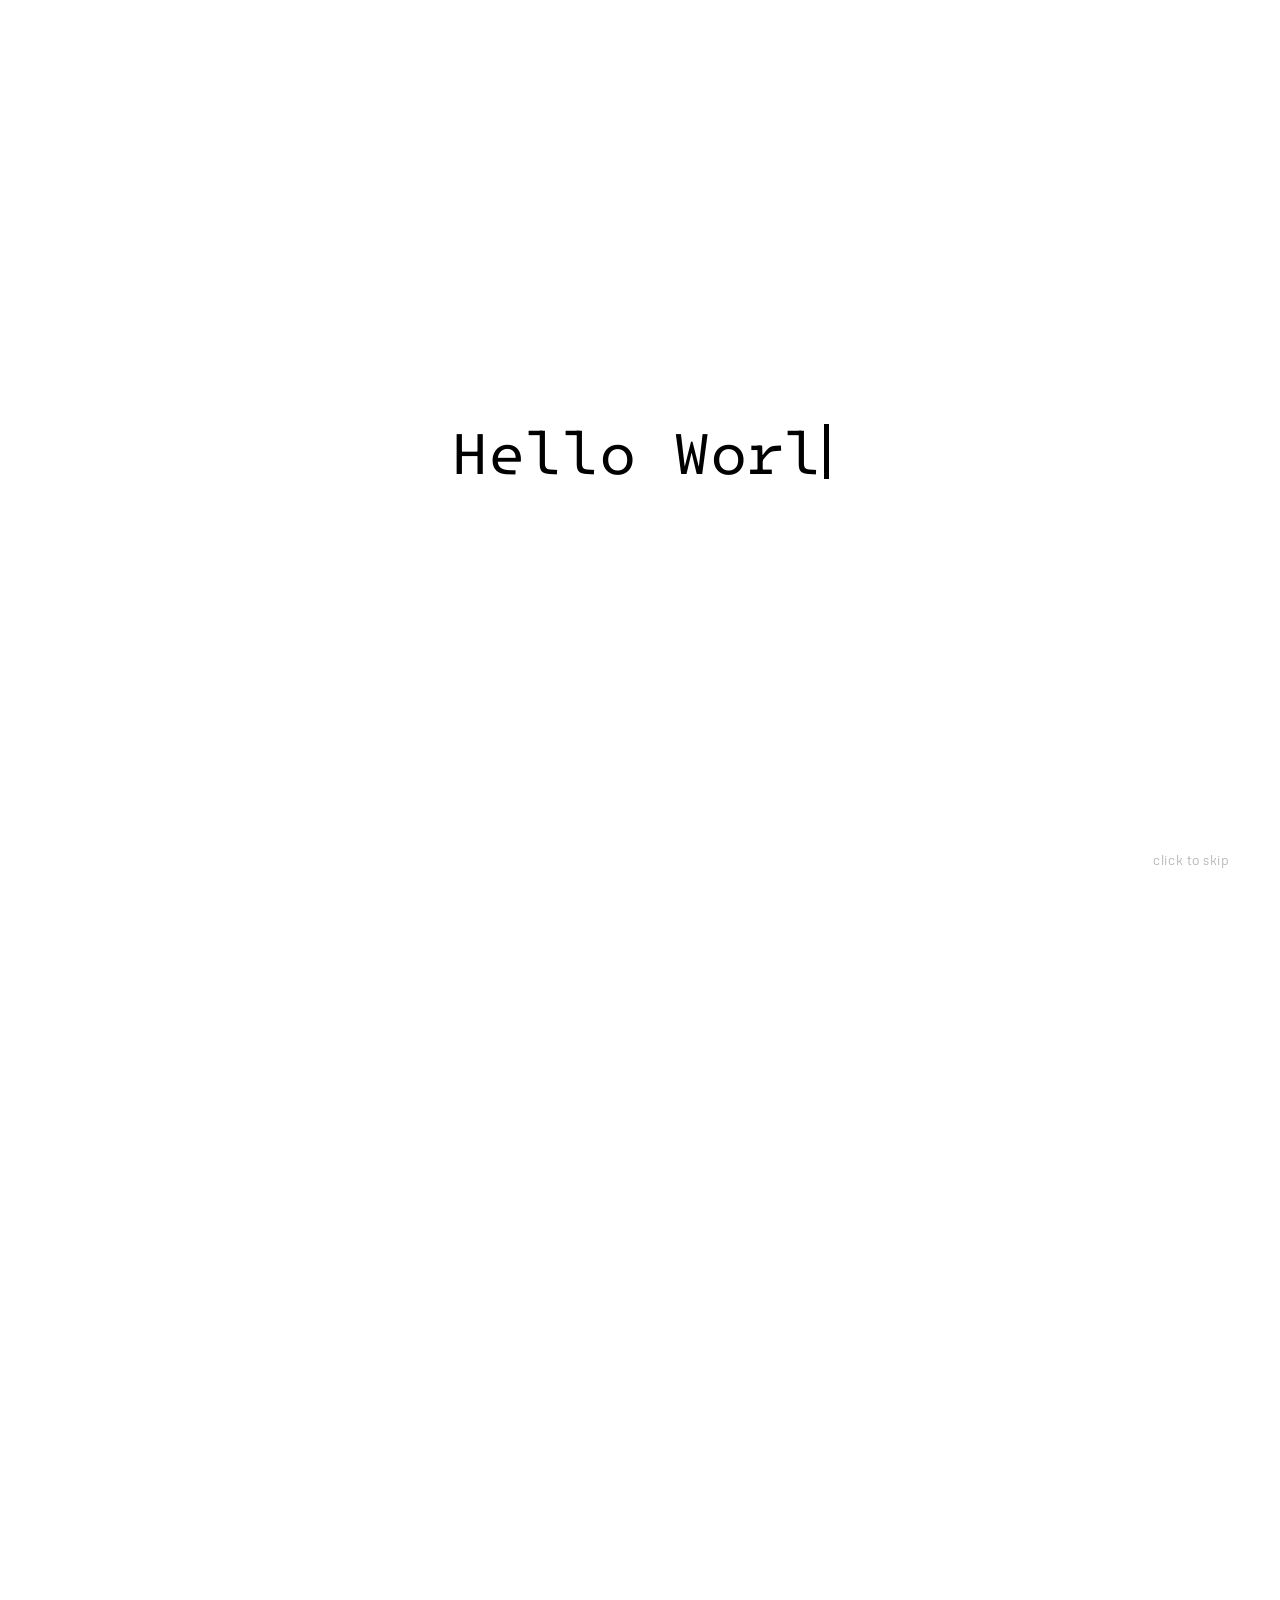
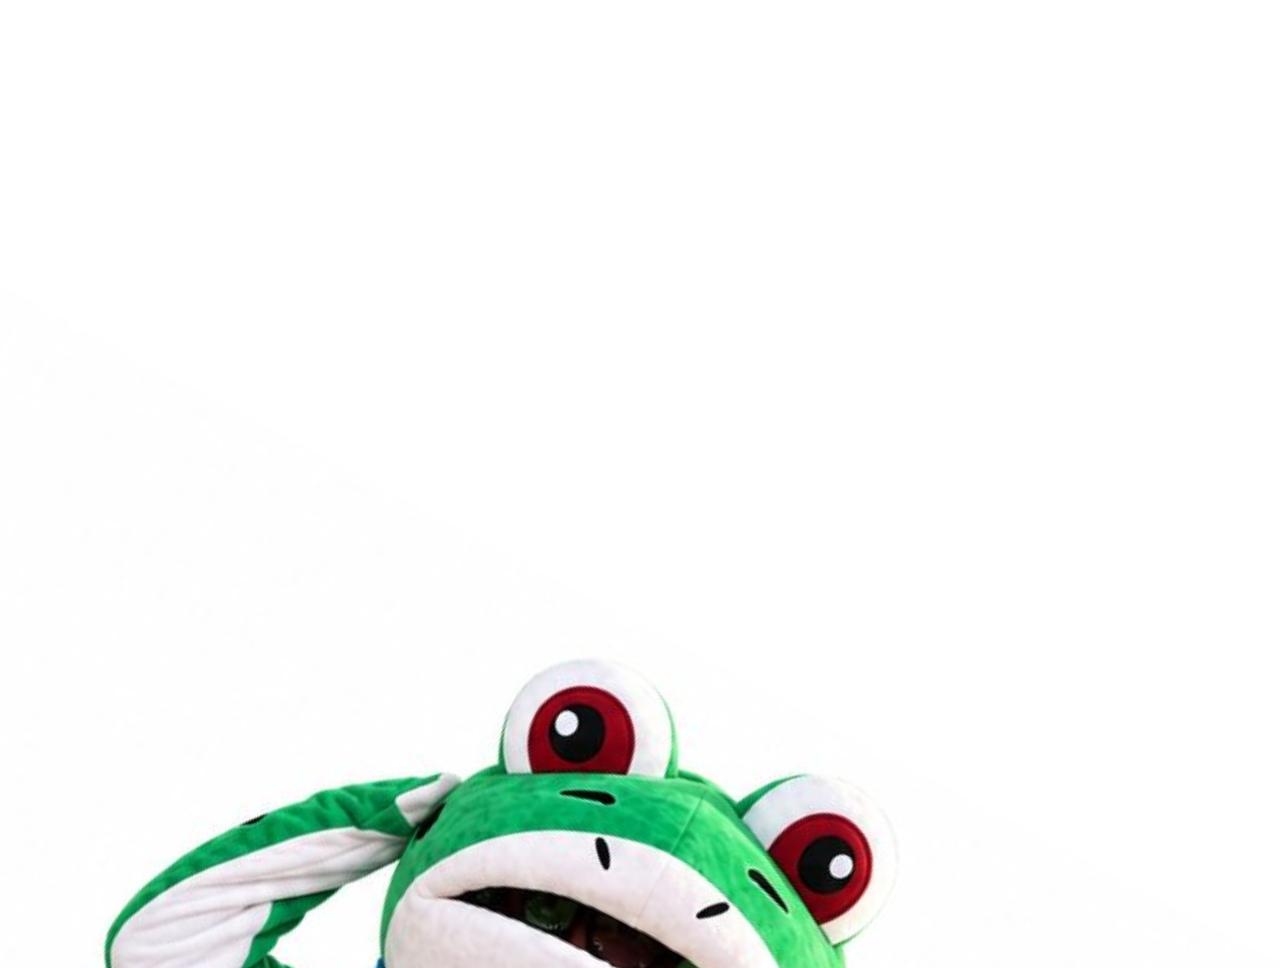
==== index.html @ e757a176 "D1: build EBADUDU site from Figma direction 1, with all 17 works Based on prolilab/D1 (begin animati" ====
<!doctype html>
<html lang="en">
<head>
<meta charset="utf-8">
<meta name="viewport" content="width=device-width, initial-scale=1">
<title>EBADUDU — Zihe Wang</title>
<link rel="preconnect" href="https://fonts.googleapis.com">
<link rel="preconnect" href="https://fonts.gstatic.com" crossorigin>
<link href="https://fonts.googleapis.com/css2?family=Intel+One+Mono&family=Margarine&family=Metrophobic&display=swap" rel="stylesheet">
<link rel="stylesheet" href="style.css">
</head>
<body class="intro-on">

<nav class="nav">
  <a class="logo" href="index.html">EBADUDU</a>
  <ul>
    <li><a href="work.html">WORK</a></li>
    <li><a href="#">PLAY AREA</a></li>
    <li><a href="#contact">ABOUT ME</a></li>
  </ul>
</nav>

<!-- Begin animation: Hello World → strike → frog + "Hi, I'm Zihe." -->
<div class="intro" id="intro" aria-hidden="true">
  <div class="stage">
    <div class="hello" id="hello">
      <span id="hello-text"></span><span class="caret"></span>
      <i class="strike"></i>
      <img class="frog" id="frog" src="assets/frog.png" alt="">
    </div>
    <div class="hi-wrap" id="hi-wrap">
      <span class="hi" id="hi">Hi, I'm Zihe.</span>
    </div>
  </div>
  <span class="skip">click to skip</span>
</div>

<main class="page">
  <h1 class="headline">
    <!-- data-piece: where each piece of the intro's "Hi, I'm Zihe." lands; .extra grows in after -->
    <span class="line"><span class="reveal"><span data-piece="hi">Hi</span><span class="extra">iiiiii</span><span data-piece="comma">,</span></span></span>
    <span class="line"><span class="reveal" style="--d:.08s"><span data-piece="name">I'm Zihe</span><span class="extra"> Wang</span></span></span>
  </h1>

  <!-- filled from FEATURED in data.js: small · large / large · small -->
  <section class="grid" id="featured"></section>
</main>

<!-- Ending: "Get in touch" — the frog rises as you scroll in -->
<section class="contact" id="contact">
  <div class="contact-photo" aria-hidden="true"><img src="assets/frog-photo.jpg" alt=""></div>
  <p class="contact-text reveal">
    <span class="label">Get in touch</span>
    <a href="mailto:ebadudu1234@gmail.com">ebadudu1234@gmail.com</a>
  </p>
</section>

<script src="media.js"></script>
<script src="data.js"></script>
<script src="main.js"></script>
</body>
</html>
---- style.css ----
/* ============ Tokens (from Figma "direction 1", 1512px frame) ============ */
:root {
  --bg: #ffffff;
  --ink: #000000;
  --muted: #6c6c6c;
  --faint: #b7b7b7;
  --soft: #cccccc;
  --line: #e4e4e4;
  --block: #d9d9d9;

  --font-display: 'Margarine', 'Comic Sans MS', cursive;
  --font-ui: 'Metrophobic', 'Helvetica Neue', Arial, sans-serif;
  --font-mono: 'Intel One Mono', ui-monospace, Menlo, monospace;

  /* 60px side margin on a 1512 frame, scales down on small screens */
  --gutter: clamp(16px, 3.97vw, 60px);
  /* 1 Figma px at the current viewport width */
  --u: calc(100vw / 1512);
  --ease-out: cubic-bezier(.22, 1, .36, 1);
  --ease-spring: cubic-bezier(.34, 1.56, .64, 1);
}

* { box-sizing: border-box; }
html, body { margin: 0; }
body {
  background: var(--bg);
  color: var(--ink);
  font-family: var(--font-ui);
  -webkit-font-smoothing: antialiased;
  overflow-x: hidden;
}
a { color: inherit; text-decoration: none; }
img, video { display: block; max-width: 100%; }

/* ============ Nav ============ */
.nav {
  position: fixed;
  inset: 0 0 auto 0;
  z-index: 50;
  display: flex;
  justify-content: space-between;
  align-items: center;
  padding: 47px var(--gutter) 0;
  pointer-events: none;
  transition: transform .5s var(--ease-out), background .3s, padding .3s;
}
.nav > * { pointer-events: auto; }
/* once the page scrolls, the bar gets a white backing (so it never sits on top of
   images) and tucks away while scrolling down */
.nav.is-scrolled { background: var(--bg); padding-top: 20px; padding-bottom: 18px; pointer-events: auto; }
.nav.is-hidden { transform: translateY(-100%); }
.logo {
  font-family: var(--font-display);
  font-size: 18px;
}
.nav ul {
  display: flex;
  gap: clamp(20px, 3.4vw, 52px);
  list-style: none;
  margin: 0;
  padding: 0;
}
.nav ul a {
  position: relative;
  font-size: 18px;
  white-space: nowrap;
}
/* underline that draws on hover / stays on the current page */
.nav ul a::after {
  content: '';
  position: absolute;
  left: 0; right: 0; bottom: -3px;
  height: 1px;
  background: currentColor;
  transform: scaleX(0);
  transform-origin: right;
  transition: transform .45s var(--ease-out);
}
.nav ul a:hover::after,
.nav ul a[aria-current="page"]::after {
  transform: scaleX(1);
  transform-origin: left;
}

/* ============ Tag pills (BRAND / VIDEO …) ============ */
.tags {
  display: flex;
  flex-wrap: wrap;
  gap: 12px;
  list-style: none;
  margin: 0;
  padding: 0;
}
.tags li, .chip {
  display: inline-flex;
  align-items: center;
  height: 23px;
  padding: 0 13px;
  border: 1px solid var(--ink);
  border-radius: 12.5px;
  font-family: var(--font-ui);
  font-size: 12px;
  line-height: 1;
  white-space: nowrap;
}

/* ============ Intro ("begin animation") ============ */
.intro {
  position: fixed;
  inset: 0;
  z-index: 40;
  background: var(--bg);
  display: grid;
  place-items: center;
  cursor: pointer;
  transition: opacity .8s ease;
}
/* curtain fades away while "Hi, I'm Zihe." flies to the headline */
.intro.is-leaving { opacity: 0; pointer-events: none; }
.intro.is-gone { display: none; }

/* header stays hidden while the intro plays, then fades in */
.logo, .nav ul { transition: opacity .6s ease, transform .6s var(--ease-out); }
body.intro-on .logo { opacity: 0; }
body.intro-on .nav ul { opacity: 0; transform: translateY(-8px); }
.nav ul { transition-delay: .15s; }

/* Hello World + frog step aside before the fly */
.hello { transition: opacity .45s ease, transform .6s var(--ease-out); }
.stage.clear .hello { opacity: 0; transform: translateX(-.4em); }

/* the travelling copy of "Hi, I'm Zihe." */
.fly {
  position: fixed;
  z-index: 60;
  margin: 0;
  font-family: var(--font-display);
  line-height: normal;
  white-space: nowrap;
  transform-origin: 0 0;
  pointer-events: none;
  will-change: transform;
}

.stage {
  display: flex;
  align-items: center;
  font-size: clamp(34px, 4.76vw, 72px); /* 72px at 1512 */
}

.hello {
  position: relative;
  font-family: var(--font-mono);
  white-space: nowrap;
}
.hello .caret {
  display: inline-block;
  width: .08em;
  height: .9em;
  margin-left: .04em;
  vertical-align: -.08em;
  background: var(--ink);
  animation: blink .9s steps(1) infinite;
}
.hello.typed .caret { opacity: 0; animation: none; }
@keyframes blink { 50% { opacity: 0; } }

/* the strike-through line (Vector 1) */
.strike {
  position: absolute;
  left: -.29em; right: -.29em;
  top: 56%;
  height: 3px;
  background: var(--ink);
  transform: scaleX(0);
  transform-origin: left;
  transition: transform .6s cubic-bezier(.65, 0, .35, 1);
  z-index: 2;
}
.hello.struck .strike { transform: scaleX(1); }

/* frog pops up over "Hello World" */
.frog {
  position: absolute;
  left: 50%;
  top: 50%;
  width: 5em;        /* 360 / 72 */
  height: auto;
  translate: -50% -48%;
  z-index: 3;
  opacity: 0;
  transform: translateY(1.2em) scale(.4) rotate(-12deg);
  transform-origin: 50% 90%;
  pointer-events: none;
  transition: transform .8s var(--ease-spring), opacity .25s ease;
}
.frog.in { opacity: 1; transform: none; }
.frog.in.wiggle { animation: wiggle 1.4s ease-in-out infinite; }
@keyframes wiggle {
  0%, 100% { transform: rotate(0); }
  25% { transform: rotate(-5deg); }
  75% { transform: rotate(5deg); }
}

/* "Hi, I'm Zihe." — width grows from 0, which pushes Hello World left */
.hi-wrap {
  width: 0;
  overflow: hidden;
  transition: width .9s var(--ease-out);
}
.hi {
  display: inline-block;
  padding-left: .95em;  /* ~68px gap from Figma */
  font-family: var(--font-display);
  white-space: nowrap;
}
.hi span {
  display: inline-block;
  opacity: 0;
  transform: translateY(.5em) rotate(8deg);
  transition: transform .6s var(--ease-spring), opacity .3s ease;
}
.hi.show span { opacity: 1; transform: none; }

.skip {
  position: absolute;
  right: var(--gutter);
  bottom: 32px;
  font-size: 13px;
  color: var(--faint);
  letter-spacing: .04em;
}

/* ============ Main page ============ */
.page {
  padding: 163px var(--gutter) 160px;
}
.headline {
  margin: 0;
  font-family: var(--font-display);
  font-weight: 400;
  font-size: clamp(44px, 4.76vw, 72px);
  line-height: 1.2;
}
.headline .line { display: block; overflow: hidden; }
.headline .line > span { display: inline-block; }

.grid {
  display: grid;
  row-gap: clamp(32px, 3.04vw, 46px);
  margin-top: clamp(40px, 6.3vw, 96px);
}
/* row 2 flips the column widths; 36px gutter on the 1512 frame */
.row {
  display: grid;
  column-gap: clamp(16px, 2.38vw, 36px);
  align-items: start;
}
.row-1 { grid-template-columns: 472fr 884fr; }
.row-2 { grid-template-columns: 884fr 472fr; }

.card { display: block; }
.card-media {
  position: relative;
  background: var(--block);
  overflow: hidden;
}
.card.sm .card-media { aspect-ratio: 472 / 334; }
.card.lg .card-media { aspect-ratio: 884 / 556; }
.card-media img {
  width: 100%;
  height: 100%;
  object-fit: cover;
  transition: transform .9s var(--ease-out), filter .5s;
}
.card:hover .card-media img { transform: scale(1.035); filter: brightness(.96); }
.card-title {
  margin: 16px 0 8px;
  font-size: 18px;
}

/* ============ Ending: "Get in touch" (main page end ANIMATION) ============ */
.contact {
  position: relative;
  height: max(calc(982 * var(--u)), 100svh);
  overflow: hidden;
}
.contact-text {
  position: relative;
  z-index: 2;
  margin: 0;
  padding: max(calc(166 * var(--u)), 120px) var(--gutter) 0 calc(var(--gutter) + 20 * var(--u));
  font-family: var(--font-display);
  font-weight: 400;
  line-height: normal;
}
.contact-text span { display: block; }
.contact-text .label { color: var(--soft); font-size: clamp(28px, 3.17vw, 48px); }
.contact-text a {
  font-size: clamp(26px, 4.23vw, 64px);
  overflow-wrap: anywhere;
  background: linear-gradient(currentColor, currentColor) 0 100% / 0 2px no-repeat;
  transition: background-size .5s var(--ease-out);
}
.contact-text a:hover { background-size: 100% 2px; }
/* the frog photo rises and slides right as you scroll in (frame 1 → frame 2) */
.contact-photo {
  position: absolute;
  left: calc(-1252 * var(--u));
  top: calc(179 * var(--u));
  width: calc(3196 * var(--u));
  height: calc(3196 * var(--u));
  display: grid;
  place-items: center;
  pointer-events: none;
  transform: translate(calc(286 * var(--u) * var(--p, 0)), calc(-396 * var(--u) * var(--p, 0)));
  will-change: transform;
}
.contact-photo img {
  width: calc(2364 * var(--u));
  max-width: none;
  rotate: 27.93deg;
  /* the photo's off-white backdrop melts into the page */
  mix-blend-mode: multiply;
}

/* ============ Work page ============ */
.work {
  display: grid;
  grid-template-columns: minmax(0, 842fr) minmax(220px, 317fr);
  column-gap: clamp(40px, 12.2vw, 185px);
  padding: 94px calc(var(--gutter) + clamp(0px, 3.1vw, 47px)) 140px var(--gutter);
}
.filters {
  display: flex;
  flex-wrap: wrap;
  gap: 12px;
  margin: 0 0 54px;
  padding: 0;
  list-style: none;
}
.chip {
  background: none;
  color: var(--ink);
  cursor: pointer;
  transition: background .25s, color .25s;
}
.chip:hover { background: #f2f2f2; }
.chip[aria-pressed="true"] { background: var(--ink); color: var(--bg); }

.year-group { padding-bottom: 20px; }
.year-group + .year-group { border-top: 1px solid var(--line); padding-top: 12px; }
.year-group[hidden] { display: none; }
.year {
  margin: 0 0 16px;
  font-size: 18px;
  font-weight: 400;
  color: var(--faint);
}
.work-items { list-style: none; margin: 0; padding: 0; display: grid; gap: 12px; }
.work-items > li[hidden] { display: none; }
.work-link {
  display: inline-flex;
  align-items: center;
  gap: 32px;
  min-height: 23px;
  font-size: 18px;
  color: var(--muted);
  transition: color .3s;
}
.work-link .name { position: relative; }
.work-link .name::after {
  content: '';
  position: absolute;
  left: 0; right: 0; bottom: -2px;
  height: 1px;
  background: var(--ink);
  transform: scaleX(0);
  transform-origin: left;
  transition: transform .4s var(--ease-out);
}
.work-link .tags { gap: 12px; opacity: 0; transform: translateX(-8px); transition: opacity .3s, transform .45s var(--ease-out); }
.work-link.active { color: var(--ink); }
.work-link.active .name::after { transform: scaleX(1); }
.work-link.active .tags { opacity: 1; transform: none; }

.preview-col {
  position: sticky;
  top: 140px;
  align-self: start;
  margin-top: 121px;
  container-type: inline-size;
}
/* box follows the cover's proportions (--r = w / h, set from JS); very tall
   covers shrink in width so the box never grows past 70% of the screen */
.preview {
  --r: calc(317 / 397);
  --w: min(100cqw, calc(70vh * var(--r)));
  position: relative;
  width: var(--w);
  height: calc(var(--w) / var(--r));
  background: var(--block);
  overflow: hidden;
  transition: width .55s var(--ease-out), height .55s var(--ease-out);
}
.preview img, .preview video {
  position: absolute;
  inset: 0;
  width: 100%;
  height: 100%;
  object-fit: cover;
  transition: opacity .35s ease, transform .6s var(--ease-out);
}
.preview.swap img, .preview.swap video { opacity: 0; transform: scale(1.04); }

/* ============ Project page (TITLE PAGE) ============ */
.project {
  padding: 130px var(--gutter) 140px;
  --gap: clamp(16px, 2.12vw, 32px);
}
.p-hero {
  margin: 0;
  aspect-ratio: 1392 / 772;
  background: var(--block);
  overflow: hidden;
}
.p-hero img, .p-hero video { width: 100%; height: 100%; object-fit: cover; }
.p-hero.contain { background: #f3f3f3; }
.p-hero.contain img { object-fit: contain; }
.p-title {
  margin: var(--gap) 0 9px;
  font-family: var(--font-ui);
  font-weight: 400;
  font-size: clamp(40px, 4.76vw, 72px);
  line-height: normal;
  text-transform: uppercase;
}
.p-body { display: grid; gap: var(--gap); margin-top: var(--gap); }
.p-row { display: flex; gap: var(--gap); align-items: flex-start; }
.p-row > figure { margin: 0; background: var(--block); overflow: hidden; }
.p-row img, .p-row video { width: 100%; height: 100%; object-fit: cover; }
/* lead: image left (795/1392), text right (457/1392) */
.p-lead { justify-content: space-between; }
.p-lead > figure { flex: 0 0 57.1%; }
.p-tail { justify-content: space-between; }
.p-tail > figure { flex: 0 0 44.3%; }
.p-text {
  flex: 0 0 32.8%;
  margin: 6px 0 0;
  font-size: 18px;
  line-height: 1.45;
  color: var(--muted);
}
/* gallery rows: every image in a row gets the same height, widths follow each aspect ratio */
.p-pair > figure { flex: var(--r) 1 0; aspect-ratio: var(--r); }
.p-single { justify-content: center; }
.p-single > figure { width: min(100%, calc(85vh * var(--r))); aspect-ratio: var(--r); }
.p-next {
  display: flex;
  justify-content: space-between;
  align-items: baseline;
  margin-top: clamp(80px, 9vw, 140px);
  padding-top: 20px;
  border-top: 1px solid var(--line);
  font-size: 18px;
  color: var(--muted);
}
.p-next a { color: var(--ink); font-size: clamp(24px, 3.17vw, 48px); transition: transform .5s var(--ease-out); display: inline-block; }
.p-next a:hover { transform: translateX(8px); }
.p-missing { padding-top: 40vh; text-align: center; color: var(--muted); }

/* ============ Reveal-on-load / scroll ============ */
.reveal {
  opacity: 0;
  transform: translateY(40px);
  transition: opacity .9s var(--ease-out), transform .9s var(--ease-out);
  transition-delay: var(--d, 0s);
}
.reveal.is-in { opacity: 1; transform: none; }
.headline .line > span.reveal { transform: translateY(105%); opacity: 1; }
.headline .line > span.reveal.is-in { transform: none; }

/* intro morph: headline is laid out in place but its pieces wait for the flying copies */
.headline.morph .line > span.reveal { transform: none; transition: none; }
.headline.morph [data-piece] { visibility: hidden; }
.headline.morph.landed [data-piece] { visibility: visible; }
.headline .extra span { display: inline-block; }
.headline.morph .extra span {
  opacity: 0;
  transform: translateY(.25em) scale(.5);
  transition: opacity .3s ease, transform .55s var(--ease-spring);
}
.headline.morph.landed .extra span { opacity: 1; transform: none; }

/* ============ Small screens ============ */
@media (max-width: 720px) {
  :root { --u: calc(100vw / 700); }
  .nav { padding-top: 24px; }
  .logo, .nav ul a { font-size: 14px; }
  .nav ul { gap: 16px; }
  /* intro stacks vertically on phones */
  .stage { flex-direction: column; font-size: 10vw; }
  .hi-wrap { width: auto !important; }
  .hi { padding-left: 0; margin-top: 1.6em; }
  .frog { width: 3.8em; }
  .page { padding-top: 110px; padding-bottom: 80px; }
  .row-1, .row-2 { grid-template-columns: 1fr; row-gap: 32px; }
  .card.sm .card-media, .card.lg .card-media { aspect-ratio: 4 / 3; }
  .work { grid-template-columns: 1fr; padding-top: 80px; }
  .work-link { flex-wrap: wrap; gap: 8px 16px; }
  .work-link .tags { opacity: 1; transform: none; }
  .preview-col { display: none; }
  .project { padding-top: 90px; }
  .p-row { flex-direction: column; }
  .p-row > figure, .p-text { flex: none; width: 100%; }
  .p-pair > figure { flex: none; }
  .p-tail { flex-direction: column-reverse; }
}

@media (prefers-reduced-motion: reduce) {
  *, *::before, *::after { transition-duration: 0s !important; animation: none !important; }
  .contact-photo { --p: 1; }  /* rest on the final frame */
}
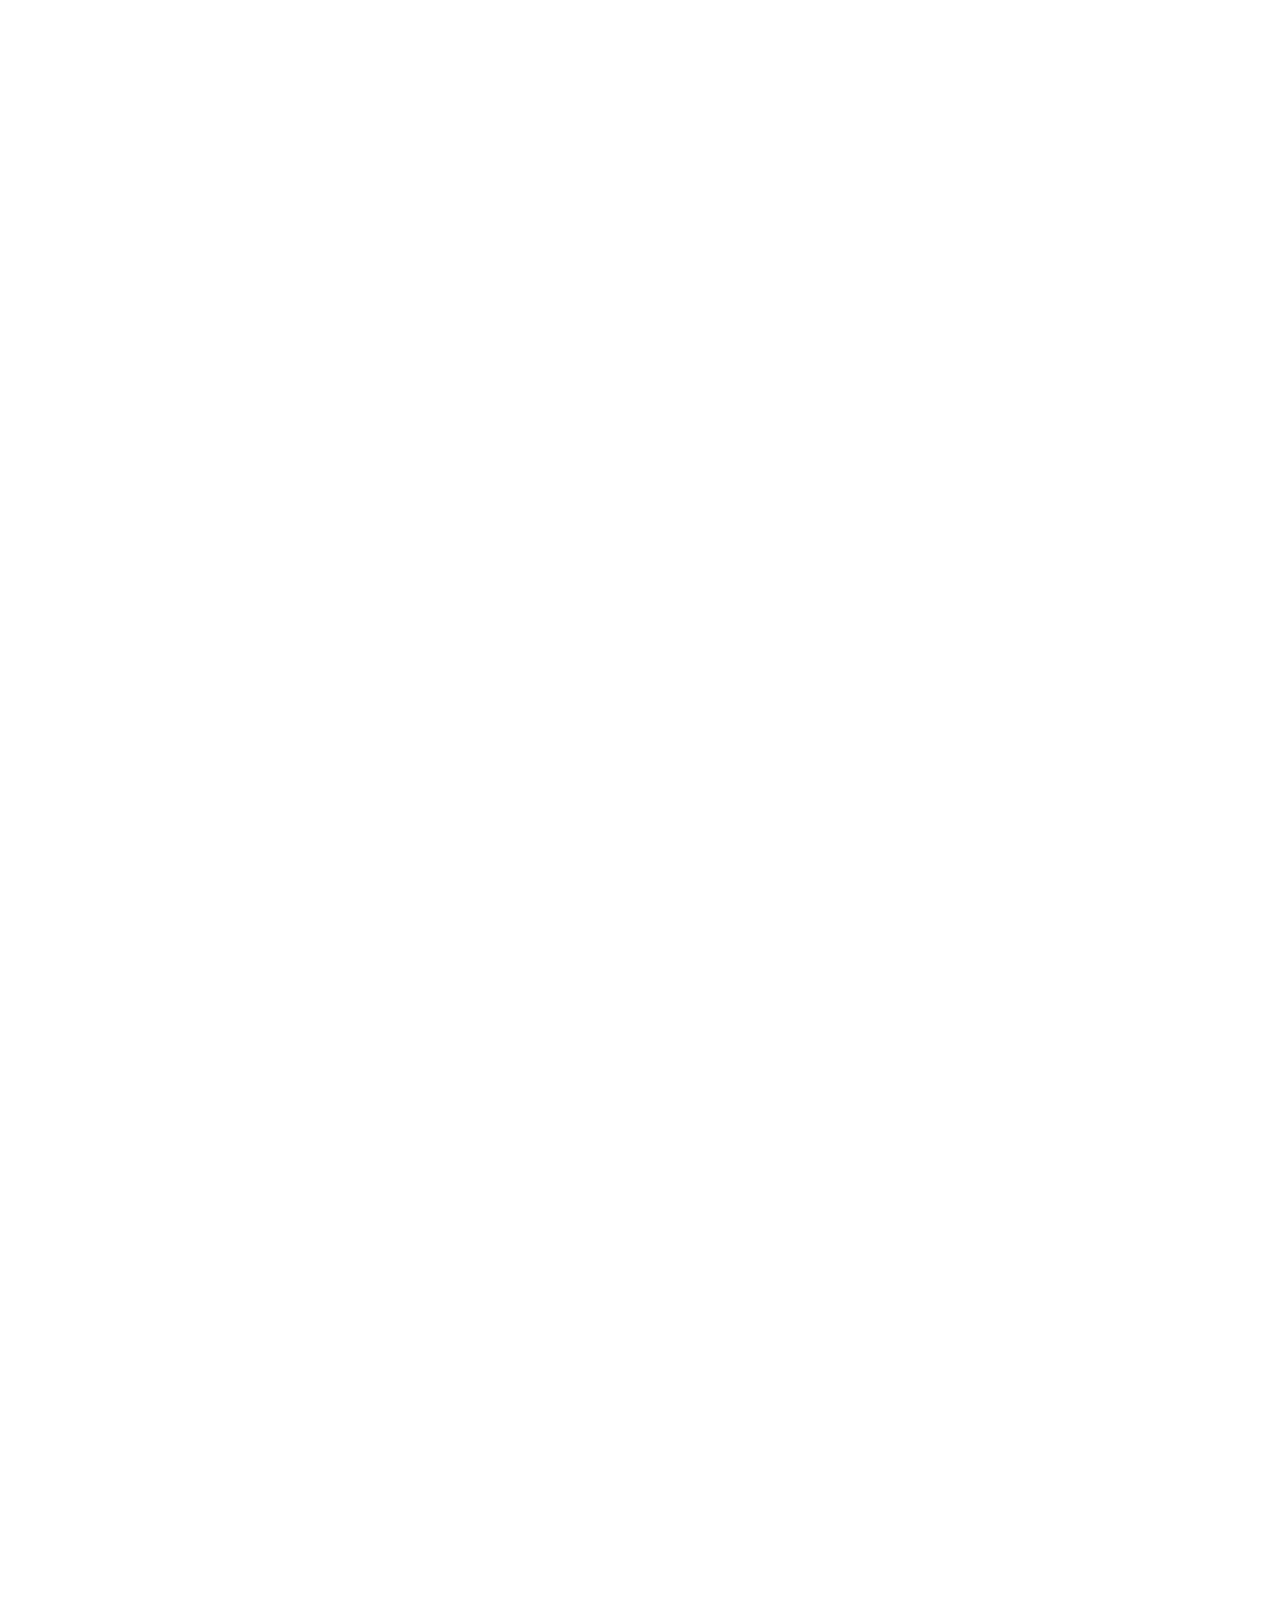
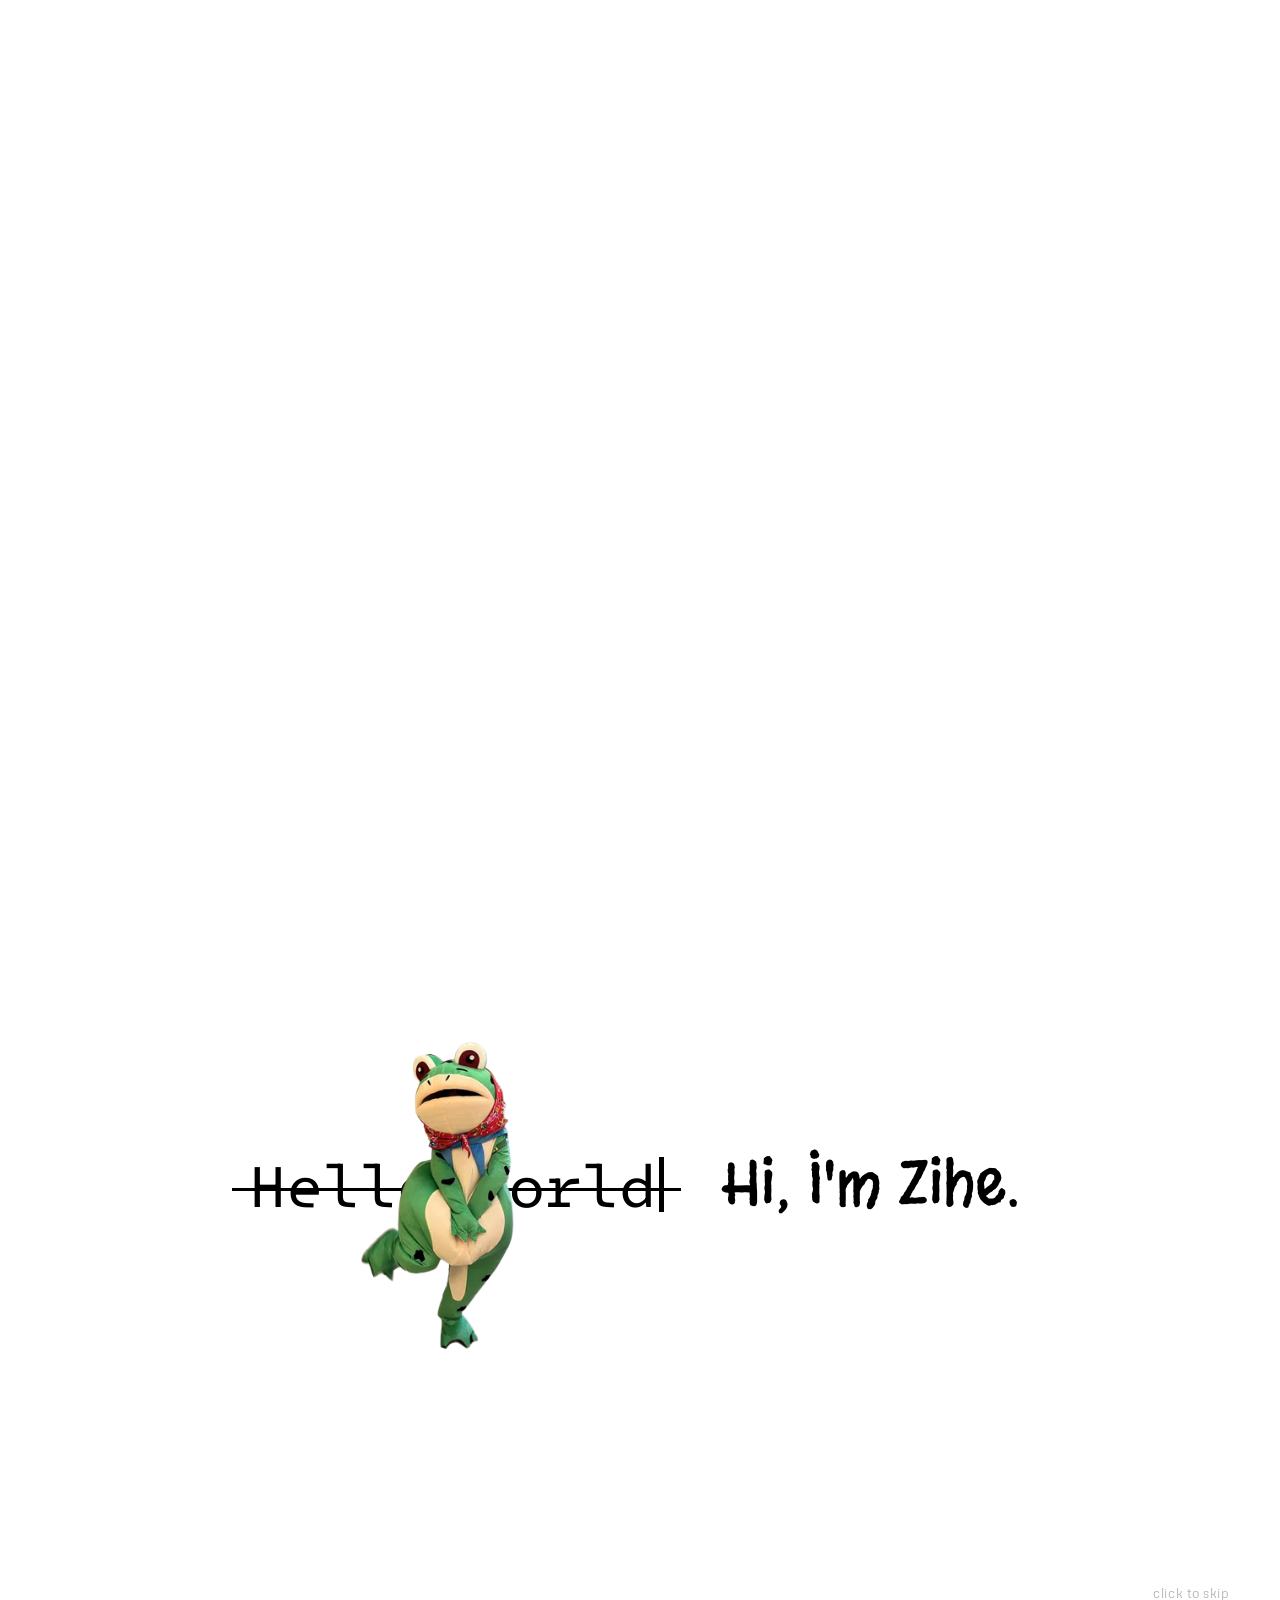
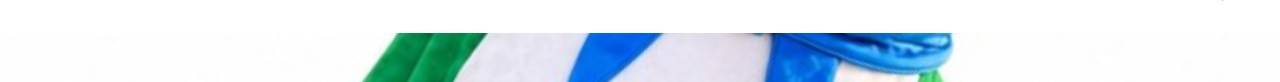
==== commit 85afef77: "About Me pages for D1 (Version 1) and D2 (Version 2) - D1 about.html: "Warning: I Run on Toy Energy"" ====
--- a/index.html
+++ b/index.html
@@ -16,7 +16,7 @@
   <ul>
     <li><a href="work.html">WORK</a></li>
     <li><a href="#">PLAY AREA</a></li>
-    <li><a href="#contact">ABOUT ME</a></li>
+    <li><a href="about.html">ABOUT ME</a></li>
   </ul>
 </nav>
 
--- a/style.css
+++ b/style.css
@@ -49,6 +49,7 @@
    images) and tucks away while scrolling down */
 .nav.is-scrolled { background: var(--bg); padding-top: 20px; padding-bottom: 18px; pointer-events: auto; }
 .nav.is-hidden { transform: translateY(-100%); }
+body.on-contact .nav { transform: none; }
 .logo {
   font-family: var(--font-display);
   font-size: 18px;
@@ -126,7 +127,7 @@
 .nav ul { transition-delay: .15s; }
 
 /* Hello World + frog step aside before the fly */
-.hello { transition: opacity .45s ease, transform .6s var(--ease-out); }
+.hello { transition: opacity .3s ease, transform .4s var(--ease-out); }
 .stage.clear .hello { opacity: 0; transform: translateX(-.4em); }
 
 /* the travelling copy of "Hi, I'm Zihe." */
@@ -174,7 +175,7 @@
   background: var(--ink);
   transform: scaleX(0);
   transform-origin: left;
-  transition: transform .6s cubic-bezier(.65, 0, .35, 1);
+  transition: transform .35s cubic-bezier(.65, 0, .35, 1);
   z-index: 2;
 }
 .hello.struck .strike { transform: scaleX(1); }
@@ -192,7 +193,7 @@
   transform: translateY(1.2em) scale(.4) rotate(-12deg);
   transform-origin: 50% 90%;
   pointer-events: none;
-  transition: transform .8s var(--ease-spring), opacity .25s ease;
+  transition: transform .5s var(--ease-spring), opacity .2s ease;
 }
 .frog.in { opacity: 1; transform: none; }
 .frog.in.wiggle { animation: wiggle 1.4s ease-in-out infinite; }
@@ -206,7 +207,7 @@
 .hi-wrap {
   width: 0;
   overflow: hidden;
-  transition: width .9s var(--ease-out);
+  transition: width .55s var(--ease-out);
 }
 .hi {
   display: inline-block;
@@ -218,7 +219,7 @@
   display: inline-block;
   opacity: 0;
   transform: translateY(.5em) rotate(8deg);
-  transition: transform .6s var(--ease-spring), opacity .3s ease;
+  transition: transform .4s var(--ease-spring), opacity .2s ease;
 }
 .hi.show span { opacity: 1; transform: none; }
 
@@ -271,18 +272,57 @@
   width: 100%;
   height: 100%;
   object-fit: cover;
-  transition: transform .9s var(--ease-out), filter .5s;
 }
 .card:hover .card-media img { transform: scale(1.035); filter: brightness(.96); }
+.card:hover .card-media video { transform: scale(1.035); }
+
+/* hover trinket: a small object from the hovered work trails the cursor (JS moves .trinket) */
+.trinket {
+  position: fixed;
+  left: 0;
+  top: 0;
+  z-index: 45;
+  pointer-events: none;
+  will-change: transform;
+}
+.trinket img {
+  display: block;
+  max-width: 120px;
+  max-height: 120px;
+  translate: -50% -50%;
+  /* sticker look: thin white outline + soft drop shadow */
+  filter:
+    drop-shadow(2px 0 0 #fff) drop-shadow(-2px 0 0 #fff)
+    drop-shadow(0 2px 0 #fff) drop-shadow(0 -2px 0 #fff)
+    drop-shadow(0 10px 14px rgba(0, 0, 0, .22));
+  opacity: 0;
+  scale: .3;
+  transition: opacity .2s ease, scale .45s var(--ease-spring);
+}
+.trinket.is-on img { opacity: 1; scale: 1; }
+
+/* hover video: sits over the still cover and fades in once it is really playing */
+.hover-video {
+  position: absolute;
+  inset: 0;
+  width: 100%;
+  height: 100%;
+  object-fit: cover;
+  opacity: 0;
+  transition: opacity .45s ease, transform .9s var(--ease-out);
+}
+.is-playing > .hover-video { opacity: 1; }
 .card-title {
   margin: 16px 0 8px;
   font-size: 18px;
 }
 
 /* ============ Ending: "Get in touch" (main page end ANIMATION) ============ */
+/* exactly one screen, so it turns like a page */
 .contact {
   position: relative;
-  height: max(calc(982 * var(--u)), 100svh);
+  height: 100vh;
+  height: 100svh;
   overflow: hidden;
 }
 .contact-text {
@@ -303,18 +343,24 @@
   transition: background-size .5s var(--ease-out);
 }
 .contact-text a:hover { background-size: 100% 2px; }
-/* the frog photo rises and slides right as you scroll in (frame 1 → frame 2) */
+/* frame 1: only the frog's head peeks over the bottom edge (anchored to the bottom,
+   803 = 982 - 179 in the Figma frame, so it peeks on any screen height).
+   frame 2 (.is-up, set once the page has turned): it climbs up and right to show its body */
 .contact-photo {
   position: absolute;
   left: calc(-1252 * var(--u));
-  top: calc(179 * var(--u));
+  top: calc(100% - 803 * var(--u));
   width: calc(3196 * var(--u));
   height: calc(3196 * var(--u));
   display: grid;
   place-items: center;
   pointer-events: none;
-  transform: translate(calc(286 * var(--u) * var(--p, 0)), calc(-396 * var(--u) * var(--p, 0)));
+  transition: transform .6s var(--ease-out);
   will-change: transform;
+}
+.contact.is-up .contact-photo {
+  transform: translate(calc(286 * var(--u)), calc(-396 * var(--u)));
+  transition: transform 1.6s cubic-bezier(.3, 1.2, .5, 1) .35s;
 }
 .contact-photo img {
   width: calc(2364 * var(--u));
@@ -368,6 +414,7 @@
   color: var(--muted);
   transition: color .3s;
 }
+.work-thumb { display: none; }
 .work-link .name { position: relative; }
 .work-link .name::after {
   content: '';
@@ -401,8 +448,10 @@
   height: calc(var(--w) / var(--r));
   background: var(--block);
   overflow: hidden;
-  transition: width .55s var(--ease-out), height .55s var(--ease-out);
-}
+  transition: width .55s var(--ease-out), height .55s var(--ease-out), opacity .35s ease;
+}
+/* nothing touched: no picture, no grey box */
+.preview.is-empty { opacity: 0; }
 .preview img, .preview video {
   position: absolute;
   inset: 0;
@@ -435,15 +484,25 @@
   line-height: normal;
   text-transform: uppercase;
 }
+.p-sub { margin: 0 0 12px; font-size: 16px; color: var(--muted); }
 .p-body { display: grid; gap: var(--gap); margin-top: var(--gap); }
+/* a paragraph between gallery rows, in the same column as the lead text */
+.p-note { justify-content: flex-end; }
 .p-row { display: flex; gap: var(--gap); align-items: flex-start; }
-.p-row > figure { margin: 0; background: var(--block); overflow: hidden; }
+.p-row figure { margin: 0; background: var(--block); overflow: hidden; aspect-ratio: var(--r); }
 .p-row img, .p-row video { width: 100%; height: 100%; object-fit: cover; }
-/* lead: image left (795/1392), text right (457/1392) */
-.p-lead { justify-content: space-between; }
-.p-lead > figure { flex: 0 0 57.1%; }
-.p-tail { justify-content: space-between; }
-.p-tail > figure { flex: 0 0 44.3%; }
+/* image beside text (Figma: 795 | 457, or 457 | 617): the empty space between them is free;
+   --w is the picture's share, tall pictures are held to the screen height */
+.p-with { justify-content: space-between; }
+.p-with > figure { flex: none; width: min(var(--w), calc(80vh * var(--r))); }
+/* two images: same height, widths follow their shapes, together exactly edge to edge */
+.p-duo { display: flex; gap: var(--gap); width: 100%; }
+.p-duo > figure { flex: var(--r) 1 0; min-width: 0; }
+/* one image: a wide one edge to edge, otherwise centred and held to the screen height */
+.p-full > figure { flex: none; width: 100%; }
+.p-center { justify-content: center; }
+.p-center > figure { flex: none; width: calc(min(66%, calc(85vh * var(--r))) * var(--k, 1)); }
+.p-center.p-end { justify-content: flex-end; }
 .p-text {
   flex: 0 0 32.8%;
   margin: 6px 0 0;
@@ -451,10 +510,15 @@
   line-height: 1.45;
   color: var(--muted);
 }
-/* gallery rows: every image in a row gets the same height, widths follow each aspect ratio */
-.p-pair > figure { flex: var(--r) 1 0; aspect-ratio: var(--r); }
-.p-single { justify-content: center; }
-.p-single > figure { width: min(100%, calc(85vh * var(--r))); aspect-ratio: var(--r); }
+/* one big frame where images take turns (sketch → line drawing → render) */
+.p-seq { position: relative; margin: 0 auto; width: min(100%, calc(85vh * var(--r))); aspect-ratio: var(--r); }
+.p-seq .wipe { position: relative; background: #fff; }
+.p-seq .wipe img { position: absolute; inset: 0; width: 100%; height: 100%; object-fit: contain; opacity: 0; transition: opacity .6s ease, scale 1.8s var(--ease-settle), filter 1s ease; }
+.p-seq .wipe img.is-on { opacity: 1; }
+/* a normal gallery image whose sketch and render take turns */
+.p-row figure.swap .wipe { position: relative; background: #fff; }
+.p-row figure.swap .wipe img { position: absolute; inset: 0; width: 100%; height: 100%; object-fit: contain; opacity: 0; transition: opacity .6s ease, scale 1.8s var(--ease-settle), filter 1s ease; }
+.p-row figure.swap .wipe img.is-on { opacity: 1; }
 .p-next {
   display: flex;
   justify-content: space-between;
@@ -468,6 +532,98 @@
 .p-next a { color: var(--ink); font-size: clamp(24px, 3.17vw, 48px); transition: transform .5s var(--ease-out); display: inline-block; }
 .p-next a:hover { transform: translateX(8px); }
 .p-missing { padding-top: 40vh; text-align: center; color: var(--muted); }
+
+/* ============ About Me (set like a project page) ============ */
+/* lead: the headline takes the image's place (795/1392), the text the 457 column */
+.a-lead { justify-content: space-between; }
+.a-headline {
+  flex: 0 0 57.11%;
+  margin: 0;
+  font-family: var(--font-display);
+  font-weight: 400;
+  font-size: clamp(44px, 4.76vw, 72px);
+  line-height: 1.2;
+}
+/* text | text: one column on each edge, the right one a step lower */
+.a-pair { justify-content: space-between; }
+.a-pair > .p-text + .p-text { margin-top: clamp(40px, 7.9vw, 120px); }
+.a-closing {
+  max-width: 75%;
+  margin: clamp(60px, 7.9vw, 120px) 0 0;
+  font-family: var(--font-display);
+  font-size: clamp(26px, 4.23vw, 64px);
+  line-height: 1.2;
+}
+/* shelves: each work's small object stands on a line; the lines run edge to edge */
+.shelf {
+  display: flex;
+  flex-wrap: wrap;
+  margin: clamp(32px, 4.2vw, 64px) 0 0;
+  padding: 0;
+  list-style: none;
+}
+.shelf li { flex: 1 0 auto; }
+.shelf a {
+  display: flex;
+  align-items: flex-end;
+  justify-content: center;
+  height: clamp(96px, 9.9vw, 150px);
+  padding: 0 clamp(8px, 1.3vw, 20px);
+  border-bottom: 1px solid var(--ink);
+}
+.shelf img {
+  max-height: 84%;
+  width: auto;
+  transform-origin: 50% 100%;
+  transition: transform .5s var(--ease-spring);
+}
+/* touched, a toy hops */
+.shelf a:hover img, .shelf a:focus-visible img { transform: translateY(-10px) rotate(-5deg); }
+.a-contact { padding: clamp(80px, 9vw, 140px) 0 0; }
+
+/* ============ Work appears (Apple-style) ============
+   1. the frame wipes open from the bottom
+   2. the picture inside settles from a slight zoom and blur
+   3. title + tags rise in a beat later
+   Uses the separate `scale` / `translate` properties so the reveal, the scroll
+   parallax (translate, from JS) and the hover zoom (transform) never fight. */
+:root {
+  --ease-wipe: cubic-bezier(.77, 0, .18, 1);
+  --ease-settle: cubic-bezier(.16, 1, .3, 1);
+}
+.work-in .card-media,
+.work-in > .wipe {
+  clip-path: inset(100% 0 0 0);
+  transition: clip-path 1.1s var(--ease-wipe) var(--d, 0s);
+}
+/* the grey placeholder rides with the wipe, so nothing shows before it opens */
+figure.work-in { background: none; }
+.wipe { height: 100%; background: var(--block); overflow: hidden; }
+.p-hero.contain .wipe { background: #f3f3f3; }
+.work-in img, .work-in video {
+  scale: calc(var(--rest, 1) * 1.18);
+  filter: blur(6px);
+  transition:
+    scale 1.8s var(--ease-settle) var(--d, 0s),
+    filter 1s ease var(--d, 0s),
+    transform .9s var(--ease-out);
+}
+.parallax { --rest: 1.1; }
+.parallax img, .parallax video { translate: 0 var(--py, 0px); }
+.work-in.is-in .card-media,
+.work-in.is-in > .wipe { clip-path: inset(0 0 0 0); }
+.work-in.is-in img, .work-in.is-in video { scale: var(--rest, 1); filter: none; }
+
+.card.work-in .card-title,
+.card.work-in .tags {
+  opacity: 0;
+  translate: 0 14px;
+  transition: opacity .7s ease, translate .9s var(--ease-settle);
+  transition-delay: calc(var(--d, 0s) + .45s);
+}
+.card.work-in .tags { transition-delay: calc(var(--d, 0s) + .55s); }
+.card.work-in.is-in .card-title,
+.card.work-in.is-in .tags { opacity: 1; translate: none; }
 
 /* ============ Reveal-on-load / scroll ============ */
 .reveal {
@@ -506,18 +662,33 @@
   .page { padding-top: 110px; padding-bottom: 80px; }
   .row-1, .row-2 { grid-template-columns: 1fr; row-gap: 32px; }
   .card.sm .card-media, .card.lg .card-media { aspect-ratio: 4 / 3; }
-  .work { grid-template-columns: 1fr; padding-top: 80px; }
-  .work-link { flex-wrap: wrap; gap: 8px 16px; }
-  .work-link .tags { opacity: 1; transform: none; }
+  .work { grid-template-columns: minmax(0, 1fr); padding-top: 80px; }
+  /* tags: one row you swipe sideways, so the list starts on the first screen */
+  .filters {
+    flex-wrap: nowrap;
+    overflow-x: auto;
+    margin: 0 calc(-1 * var(--gutter)) 32px;
+    padding: 0 var(--gutter) 4px;
+    scrollbar-width: none;
+    -webkit-overflow-scrolling: touch;
+  }
+  .filters::-webkit-scrollbar { display: none; }
+  .filters .chip { flex: none; }
+  /* no preview column on a phone: each row carries a small cover instead */
+  .work-items { gap: 18px; }
+  .work-link { display: grid; grid-template-columns: 96px 1fr; grid-template-rows: auto 1fr; gap: 8px 14px; align-items: start; color: var(--ink); }
+  .work-thumb { display: block; grid-row: 1 / span 2; width: 96px; aspect-ratio: 4 / 3; object-fit: cover; background: var(--block); }
+  .work-link .name, .work-link .tags { grid-column: 2; }
+  .work-link .tags { opacity: 1; transform: none; flex-wrap: wrap; gap: 6px 8px; }
   .preview-col { display: none; }
   .project { padding-top: 90px; }
   .p-row { flex-direction: column; }
-  .p-row > figure, .p-text { flex: none; width: 100%; }
-  .p-pair > figure { flex: none; }
-  .p-tail { flex-direction: column-reverse; }
-}
-
-@media (prefers-reduced-motion: reduce) {
-  *, *::before, *::after { transition-duration: 0s !important; animation: none !important; }
-  .contact-photo { --p: 1; }  /* rest on the final frame */
-}
+  .p-row > figure, .p-text, .p-duo { flex: none; width: 100%; margin-left: 0; }
+  /* pairs stack on a phone: two side by side would each be only ~160px wide */
+  .p-duo { flex-direction: column; }
+  .p-duo > figure { flex: none; width: 100%; }
+  .a-headline, .a-closing { flex: none; max-width: none; }
+  .a-pair > .p-text + .p-text { margin-top: 0; }
+  /* text | image rows put the picture first on phones too */
+  .p-with > .p-text:first-child { order: 1; }
+}
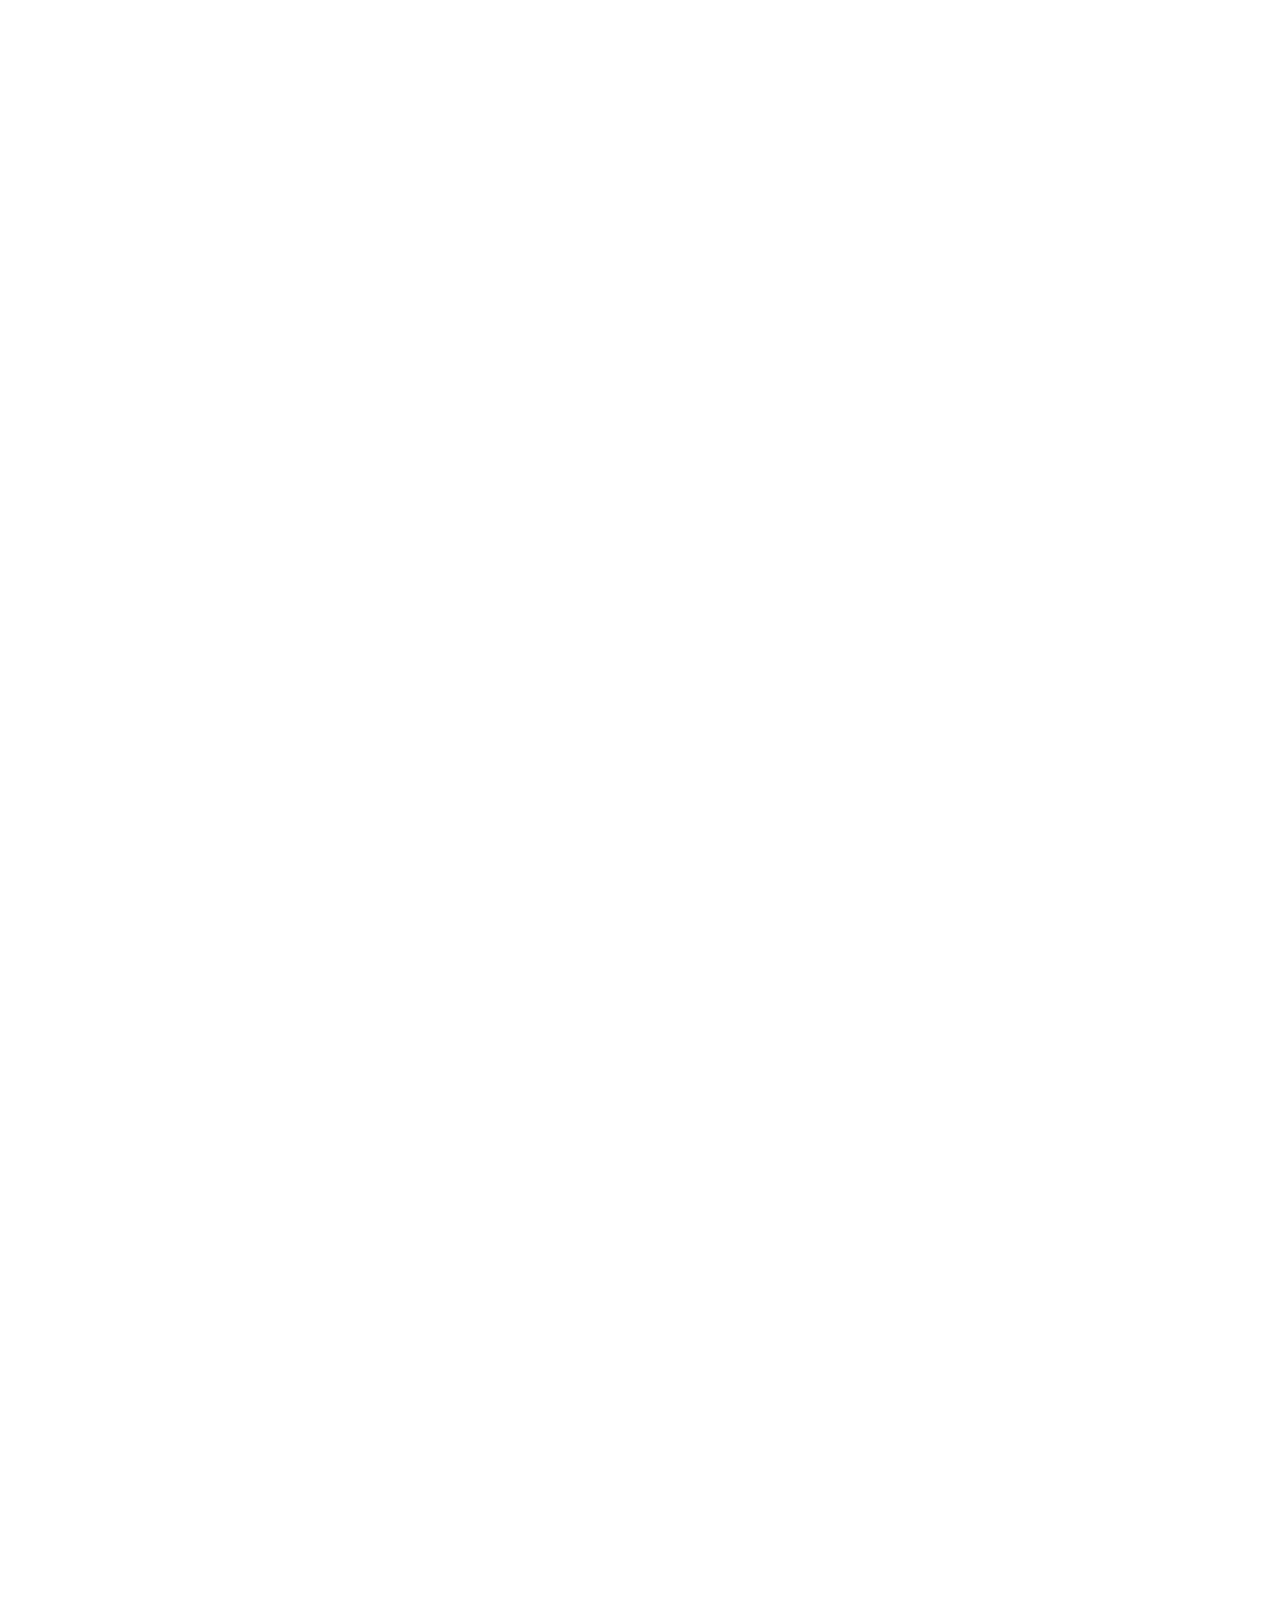
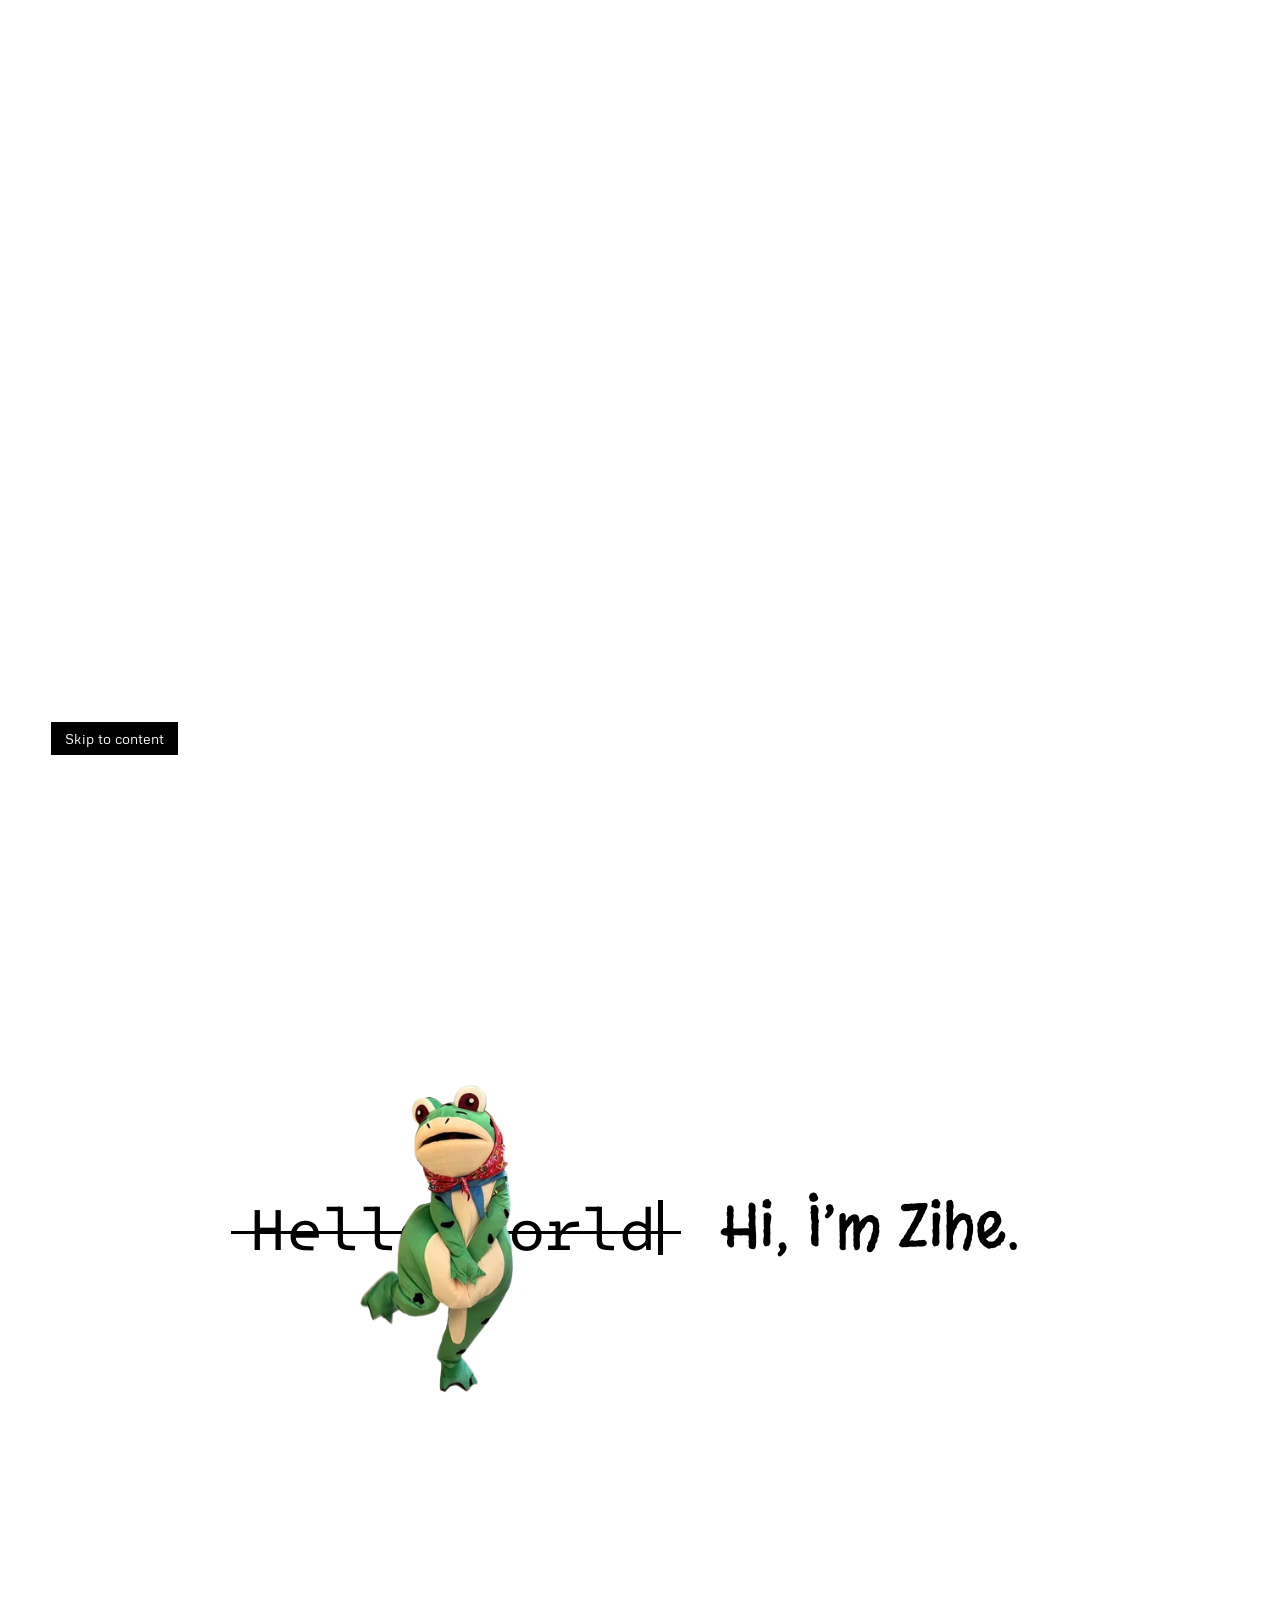
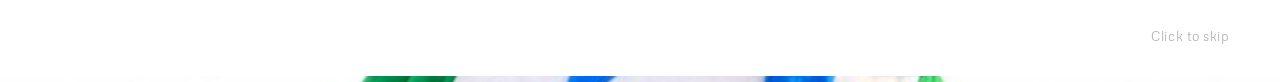
==== commit bdbe0709: "Upgrade all three sites with the Apple Design, Web Design Guidelines and stop-slop skills Access and" ====
--- a/index.html
+++ b/index.html
@@ -3,6 +3,8 @@
 <head>
 <meta charset="utf-8">
 <meta name="viewport" content="width=device-width, initial-scale=1">
+<meta name="description" content="Zihe Wang (EBADUDU) is a graphic designer. Brand, packaging, editorial, motion and game work from 2023 to 2026.">
+<meta name="theme-color" content="#ffffff">
 <title>EBADUDU — Zihe Wang</title>
 <link rel="preconnect" href="https://fonts.googleapis.com">
 <link rel="preconnect" href="https://fonts.gstatic.com" crossorigin>
@@ -10,17 +12,18 @@
 <link rel="stylesheet" href="style.css">
 </head>
 <body class="intro-on">
+<a class="skip-link" href="#main">Skip to content</a>
 
 <nav class="nav">
   <a class="logo" href="index.html">EBADUDU</a>
   <ul>
     <li><a href="work.html">WORK</a></li>
-    <li><a href="#">PLAY AREA</a></li>
+    <li><a aria-disabled="true" title="Coming soon">PLAY AREA</a></li>
     <li><a href="about.html">ABOUT ME</a></li>
   </ul>
 </nav>
 
-<!-- Begin animation: Hello World → strike → frog + "Hi, I'm Zihe." -->
+<!-- Begin animation: Hello World → strike → frog + "Hi, I’m Zihe." -->
 <div class="intro" id="intro" aria-hidden="true">
   <div class="stage">
     <div class="hello" id="hello">
@@ -29,17 +32,17 @@
       <img class="frog" id="frog" src="assets/frog.png" alt="">
     </div>
     <div class="hi-wrap" id="hi-wrap">
-      <span class="hi" id="hi">Hi, I'm Zihe.</span>
+      <span class="hi" id="hi">Hi, I’m Zihe.</span>
     </div>
   </div>
-  <span class="skip">click to skip</span>
+  <span class="skip">Click to skip</span>
 </div>
 
-<main class="page">
+<main class="page" id="main">
   <h1 class="headline">
-    <!-- data-piece: where each piece of the intro's "Hi, I'm Zihe." lands; .extra grows in after -->
+    <!-- data-piece: where each piece of the intro's "Hi, I’m Zihe." lands; .extra grows in after -->
     <span class="line"><span class="reveal"><span data-piece="hi">Hi</span><span class="extra">iiiiii</span><span data-piece="comma">,</span></span></span>
-    <span class="line"><span class="reveal" style="--d:.08s"><span data-piece="name">I'm Zihe</span><span class="extra"> Wang</span></span></span>
+    <span class="line"><span class="reveal" style="--d:.08s"><span data-piece="name">I’m Zihe</span><span class="extra"> Wang</span></span></span>
   </h1>
 
   <!-- filled from FEATURED in data.js: small · large / large · small -->
--- a/style.css
+++ b/style.css
@@ -533,53 +533,109 @@
 .p-next a:hover { transform: translateX(8px); }
 .p-missing { padding-top: 40vh; text-align: center; color: var(--muted); }
 
-/* ============ About Me (set like a project page) ============ */
-/* lead: the headline takes the image's place (795/1392), the text the 457 column */
-.a-lead { justify-content: space-between; }
-.a-headline {
-  flex: 0 0 57.11%;
+/* ============ About Me ============
+   Text first: each paragraph's key sentence is set large, the rest small in a narrow column
+   on the right (the Figma 457 column), under mono labels. On the first screen, small objects
+   from the works float up and down and dodge the mouse; their size follows the screen. */
+.about { padding: 0 var(--gutter) 140px; }
+.ab-mono {
+  margin: 0;
+  font-family: var(--font-mono);
+  font-size: 13px;
+  letter-spacing: .04em;
+  text-transform: uppercase;
+  color: var(--muted);
+}
+.ab-hero {
+  position: relative;
+  min-height: 100vh;
+  min-height: 100svh;
+  display: flex;
+  flex-direction: column;
+  justify-content: flex-end;
+  padding-bottom: clamp(40px, 5.3vw, 80px);
+  overflow: hidden;
+}
+.ab-corner { position: absolute; top: 130px; left: 0; }
+.ab-title {
+  position: relative;
+  z-index: 2;
+  max-width: 11ch;
   margin: 0;
   font-family: var(--font-display);
   font-weight: 400;
-  font-size: clamp(44px, 4.76vw, 72px);
-  line-height: 1.2;
-}
-/* text | text: one column on each edge, the right one a step lower */
-.a-pair { justify-content: space-between; }
-.a-pair > .p-text + .p-text { margin-top: clamp(40px, 7.9vw, 120px); }
-.a-closing {
-  max-width: 75%;
-  margin: clamp(60px, 7.9vw, 120px) 0 0;
+  font-size: clamp(64px, 11.1vw, 168px);
+  line-height: .9;
+}
+.ab-name { position: relative; z-index: 2; margin: 18px 0 0; font-size: 18px; color: var(--muted); }
+.ab-toys { position: absolute; inset: 0; }
+/* placed, floated and pushed by main.js (transform); the size is set from the screen */
+.ab-toy {
+  position: absolute;
+  left: 0;
+  top: 0;
+  max-width: none;
+  pointer-events: none;
+  user-select: none;
+  will-change: transform;
+  filter: drop-shadow(0 8px 12px rgba(0, 0, 0, .12));
+}
+/* screen 2: what I want from design, large; the facts behind it, small, in three topics */
+/* 32px from the line above to the first words (and the same before the closing screen) */
+.ab-core {
+  display: grid;
+  gap: clamp(20px, 2.1vw, 32px);
+  padding: 32px 0 clamp(40px, 5.3vw, 80px);
+  border-top: 1px solid var(--line);
+}
+.ab-big {
+  max-width: 21em;
+  margin: 0;
+  font-size: clamp(28px, 3.7vw, 56px);
+  line-height: 1.15;
+}
+.ab-big-2 { color: var(--muted); }
+.ab-facts {
+  display: grid;
+  grid-template-columns: repeat(3, minmax(0, 1fr));
+  gap: var(--gap, 32px);
+  margin-top: clamp(16px, 2.6vw, 40px);
+  padding-top: 20px;
+  border-top: 1px solid var(--line);
+}
+.ab-facts .ab-mono { margin-bottom: 10px; }
+.ab-small { margin: 0; font-size: 16px; line-height: 1.5; color: var(--muted); }
+/* screen 3: the promise beside the facts about me (the Figma 795 | 457 split) */
+.ab-end {
+  display: grid;
+  grid-template-columns: minmax(0, 795fr) minmax(0, 457fr);
+  align-items: end;
+  gap: clamp(32px, 9.2vw, 140px);
+  padding: 32px 0 0;
+  border-top: 1px solid var(--line);
+}
+.ab-lead { max-width: 30em; margin-bottom: 18px; }
+.ab-closing {
+  margin: 0;
   font-family: var(--font-display);
-  font-size: clamp(26px, 4.23vw, 64px);
-  line-height: 1.2;
-}
-/* shelves: each work's small object stands on a line; the lines run edge to edge */
-.shelf {
-  display: flex;
-  flex-wrap: wrap;
-  margin: clamp(32px, 4.2vw, 64px) 0 0;
-  padding: 0;
-  list-style: none;
-}
-.shelf li { flex: 1 0 auto; }
-.shelf a {
-  display: flex;
-  align-items: flex-end;
-  justify-content: center;
-  height: clamp(96px, 9.9vw, 150px);
-  padding: 0 clamp(8px, 1.3vw, 20px);
-  border-bottom: 1px solid var(--ink);
-}
-.shelf img {
-  max-height: 84%;
-  width: auto;
-  transform-origin: 50% 100%;
-  transition: transform .5s var(--ease-spring);
-}
-/* touched, a toy hops */
-.shelf a:hover img, .shelf a:focus-visible img { transform: translateY(-10px) rotate(-5deg); }
-.a-contact { padding: clamp(80px, 9vw, 140px) 0 0; }
+  font-size: clamp(44px, 5.3vw, 80px);
+  line-height: 1.05;
+}
+/* info table */
+.ab-info { margin: 0; }
+.ab-info > div {
+  display: grid;
+  grid-template-columns: 110px minmax(0, 1fr);
+  gap: 16px;
+  padding: 12px 0;
+  border-top: 1px solid var(--line);
+}
+.ab-info > div:last-child { border-bottom: 1px solid var(--line); }
+.ab-info dt { padding-top: 4px; }
+.ab-info dd { margin: 0; font-size: 16px; line-height: 1.45; }
+.ab-info .tags { gap: 6px 8px; }
+.ab-mail { background: linear-gradient(currentColor, currentColor) 0 100% / 0 1px no-repeat; transition: background-size .5s var(--ease-out); }
+.ab-mail:hover { background-size: 100% 1px; }
 
 /* ============ Work appears (Apple-style) ============
    1. the frame wipes open from the bottom
@@ -687,8 +743,63 @@
   /* pairs stack on a phone: two side by side would each be only ~160px wide */
   .p-duo { flex-direction: column; }
   .p-duo > figure { flex: none; width: 100%; }
-  .a-headline, .a-closing { flex: none; max-width: none; }
-  .a-pair > .p-text + .p-text { margin-top: 0; }
+  .ab-corner { top: 90px; }
+  /* a shorter first screen and less tail, so the page stays near three screens */
+  .ab-hero { min-height: 72svh; }
+  .about { padding-bottom: 60px; }
+  .ab-facts, .ab-end { grid-template-columns: 1fr; gap: 24px; }
   /* text | image rows put the picture first on phones too */
   .p-with > .p-text:first-child { order: 1; }
 }
+
+/* ============ Access & feel (Web Interface Guidelines + Apple design skills) ============ */
+html { -webkit-tap-highlight-color: transparent; touch-action: manipulation; }
+/* keyboard focus is always visible; mouse clicks don't draw it */
+:focus-visible { outline: 2px solid var(--ink); outline-offset: 3px; }
+.card:focus-visible { outline-offset: 8px; }
+.sr-only {
+  position: absolute;
+  width: 1px;
+  height: 1px;
+  margin: -1px;
+  padding: 0;
+  overflow: hidden;
+  clip-path: inset(50%);
+  white-space: nowrap;
+  border: 0;
+}
+/* the first Tab on every page offers a jump past the nav */
+.skip-link {
+  position: fixed;
+  left: var(--gutter);
+  top: 12px;
+  z-index: 100;
+  padding: 8px 14px;
+  background: var(--ink);
+  color: var(--bg);
+  font-size: 14px;
+  translate: 0 -200%;
+  transition: translate .25s var(--ease-out);
+}
+.skip-link:focus { translate: none; }
+/* PLAY AREA is not built yet: it stays in the nav, but leads nowhere */
+.nav ul a[aria-disabled="true"] { cursor: default; }
+.nav ul a[aria-disabled="true"]::after { display: none; }
+/* press feedback lands on pointer-down, before the click */
+.logo:active, .nav ul a:not([aria-disabled]):active { opacity: .55; transition-duration: .08s; }
+.card { transition: scale .35s var(--ease-out); }
+.card:active { scale: .985; transition-duration: .12s; }
+.chip { transition: background .25s, color .25s, scale .3s var(--ease-out); }
+.chip:active { scale: .94; transition-duration: .1s; }
+.work-link:active .name { opacity: .6; }
+.p-next a:active { transform: translateX(8px) scale(.98); transition-duration: .1s; }
+.contact-text a:active, .ab-mail:active { opacity: .6; }
+/* type: headings break into even lines, paragraphs avoid a lonely last word */
+.ab-title, .ab-big, .ab-closing, .p-title { text-wrap: balance; }
+.p-text, .ab-small, .ab-lead { text-wrap: pretty; }
+.year, .ab-info dd { font-variant-numeric: tabular-nums; }
+
+/* reduced motion: the background drift (cover parallax) stops; the designed animations stay */
+@media (prefers-reduced-motion: reduce) {
+  .parallax img, .parallax video { translate: none; }
+}
